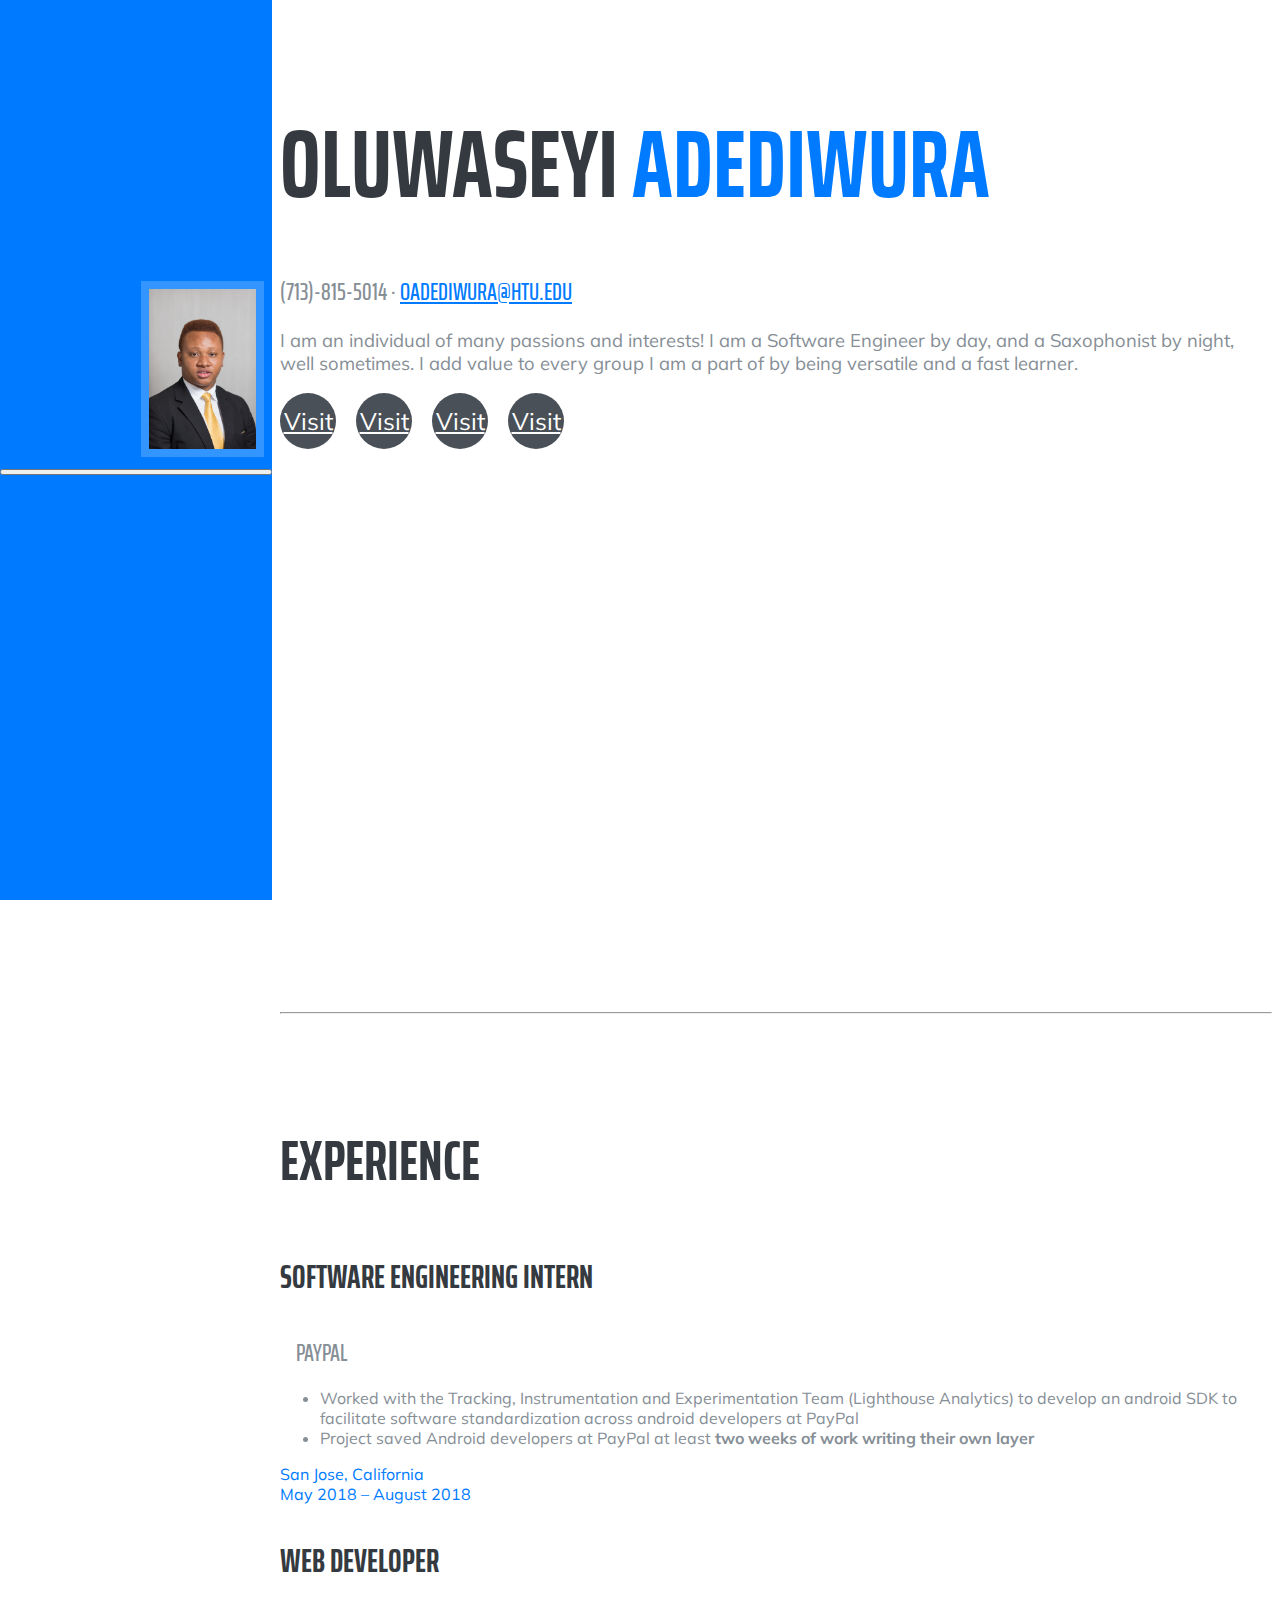
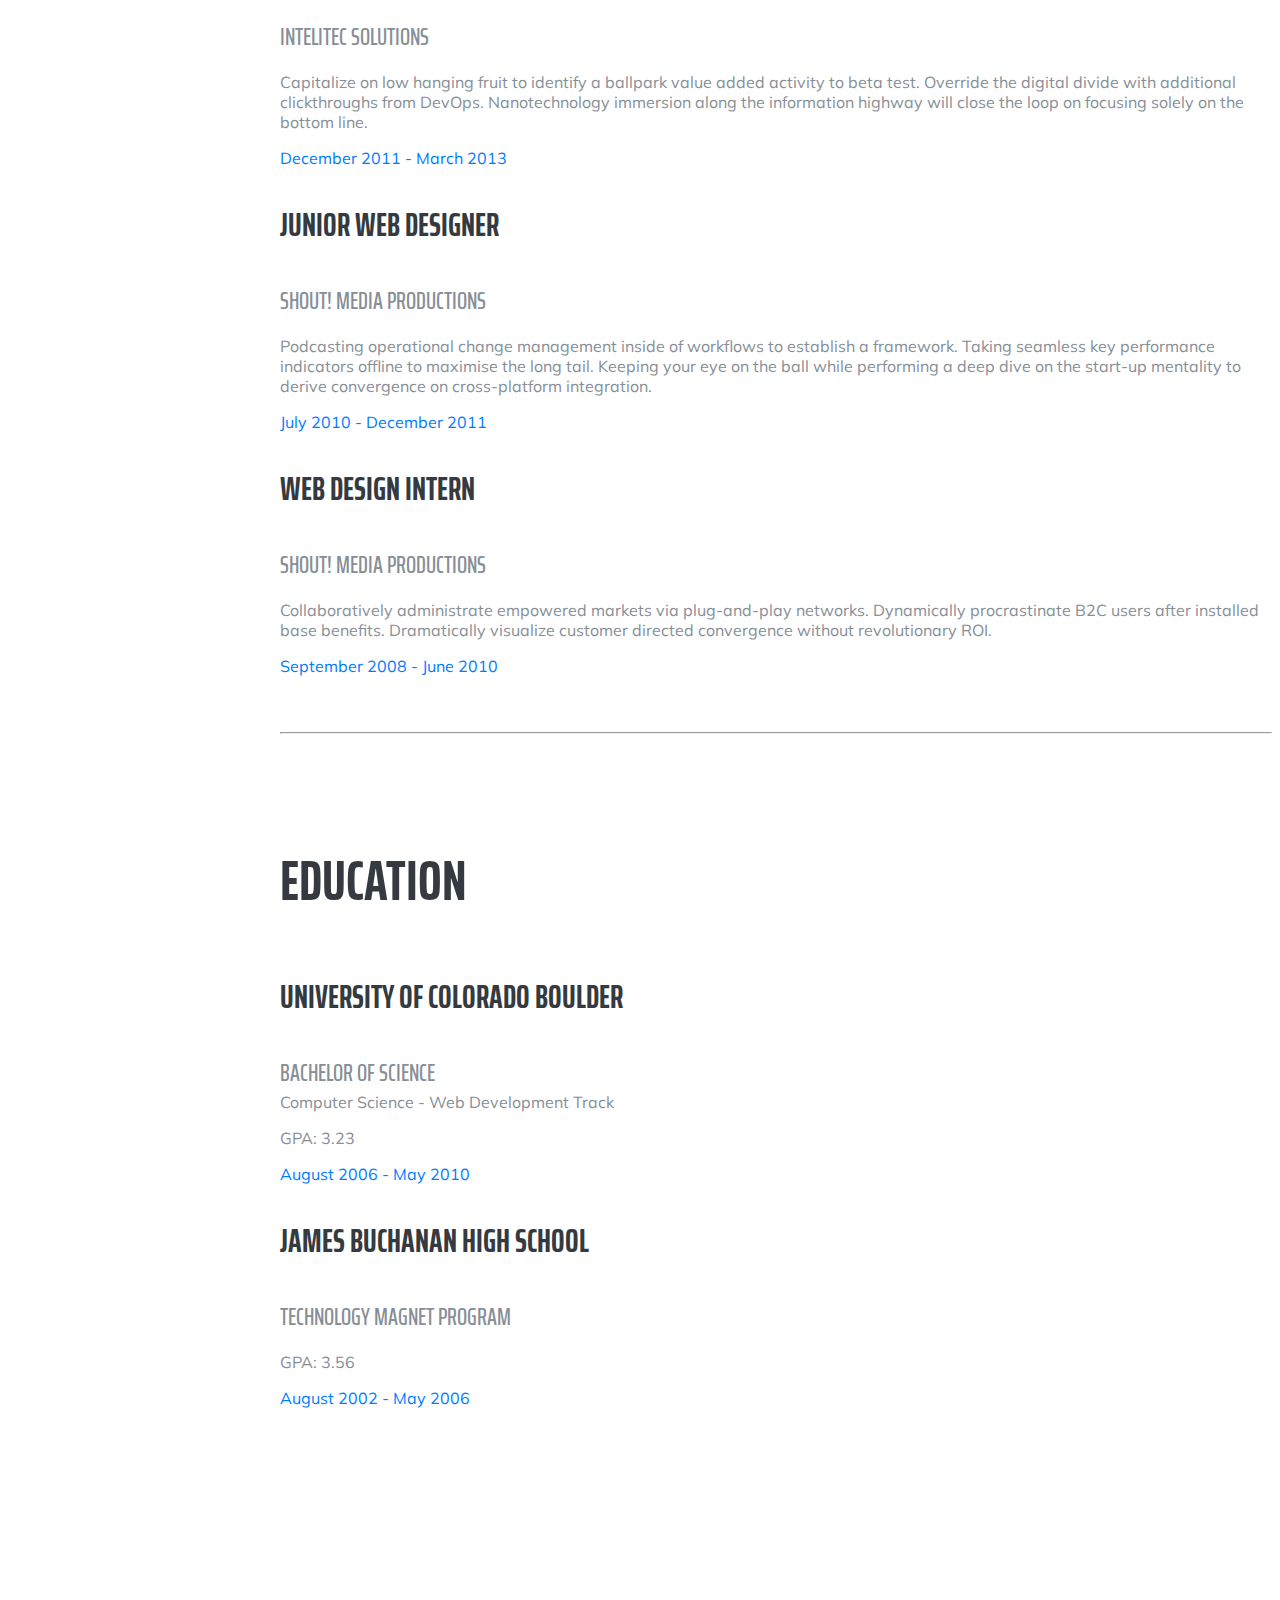
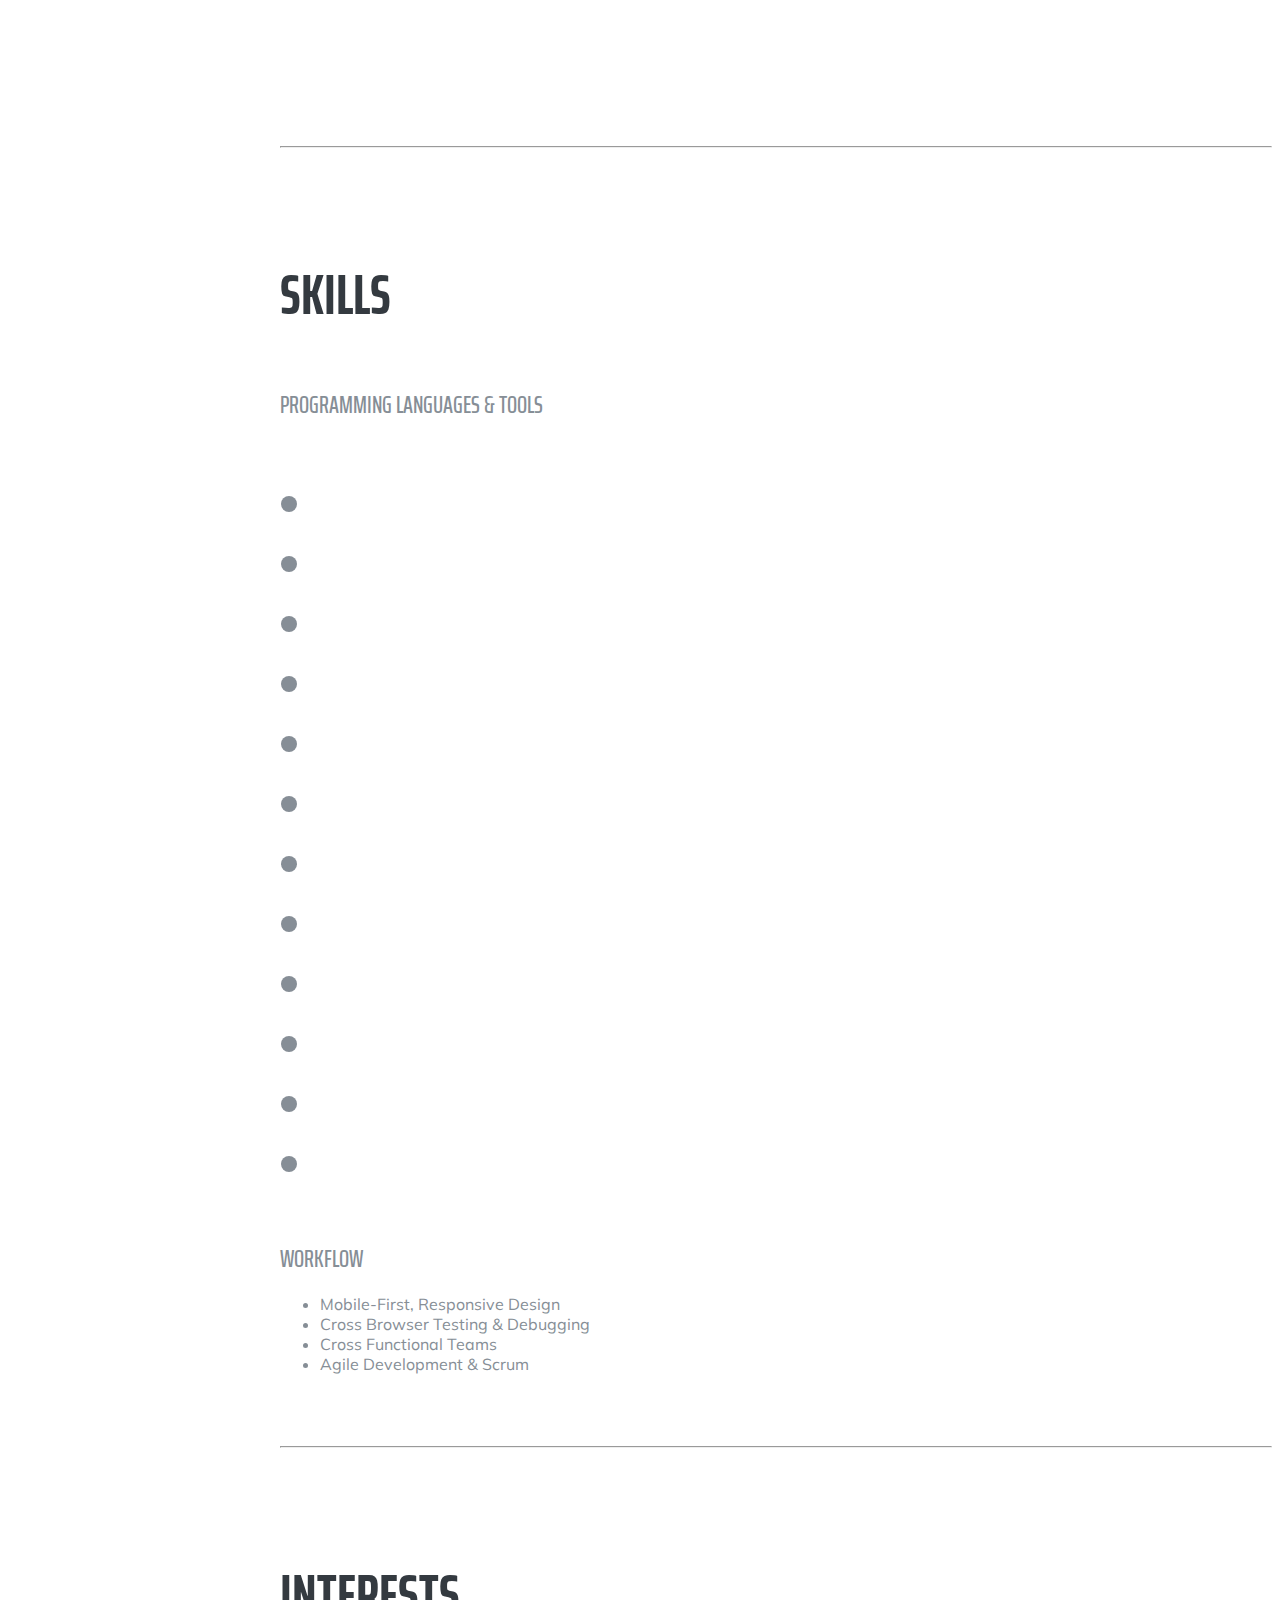
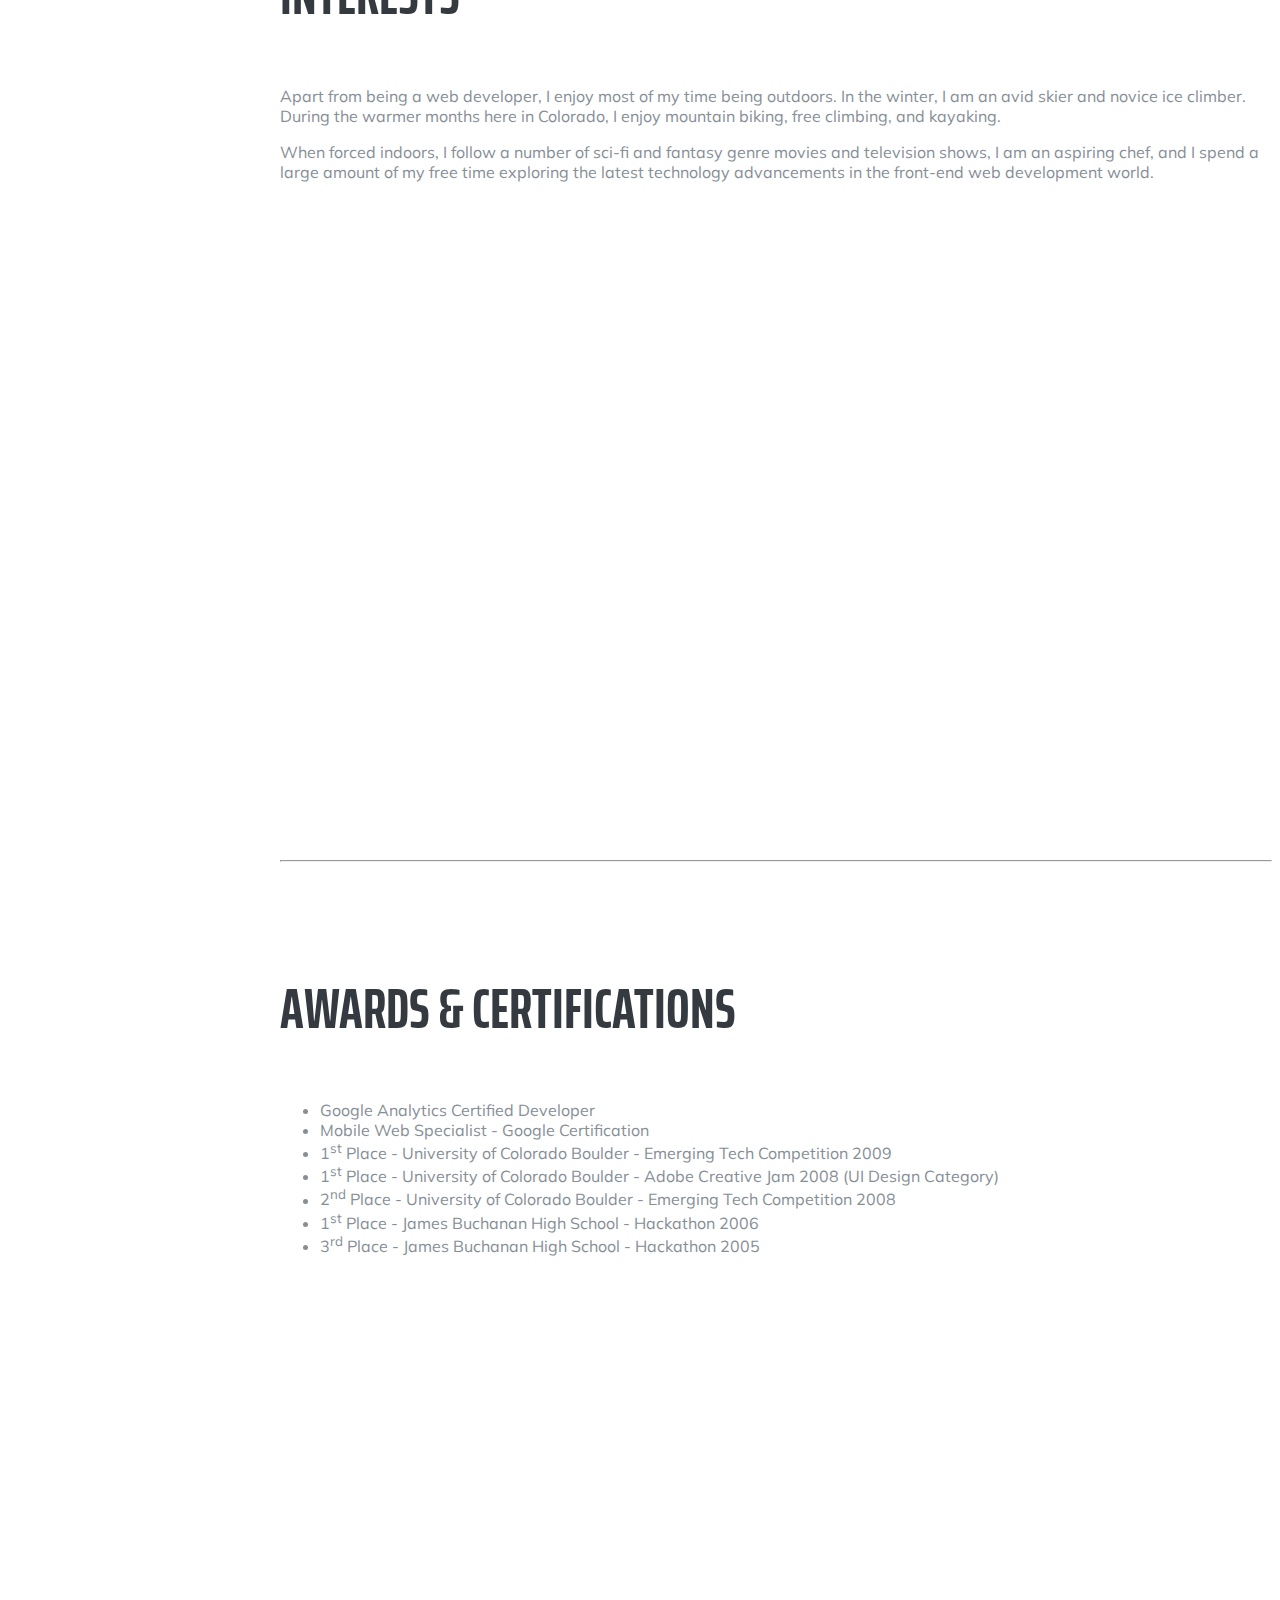
==== index.html @ baca5600 "index.html fixing up experience section" ====
<!DOCTYPE html>
<html lang="en">

  <head>

    <meta charset="utf-8">
    <meta name="viewport" content="width=device-width, initial-scale=1, shrink-to-fit=no">
    <meta name="description" content="">
    <meta name="author" content="">

    <title>Resume - Start Bootstrap Theme</title>

    <!-- Bootstrap core CSS -->
    <link href="vendor/bootstrap/css/bootstrap.min.css" rel="stylesheet">

    <!-- Custom fonts for this template -->
    <link href="https://fonts.googleapis.com/css?family=Saira+Extra+Condensed:500,700" rel="stylesheet">
    <link href="https://fonts.googleapis.com/css?family=Muli:400,400i,800,800i" rel="stylesheet">
    <link href="vendor/fontawesome-free/css/all.min.css" rel="stylesheet">

    <!-- Custom styles for this template -->
    <link href="css/resume.min.css" rel="stylesheet">

  </head>

  <body id="page-top">

    <nav class="navbar navbar-expand-lg navbar-dark bg-primary fixed-top" id="sideNav">
      <a class="navbar-brand js-scroll-trigger" href="#page-top">
        <span class="d-block d-lg-none">OLUWASEYI GABRIEL ADEDIWURA</span>
        <span class="d-none d-lg-block">
          <img class="img-fluid img-profile mx-auto mb-2" src="img/headshot.jpg" alt="">
        </span>
      </a>
      <button class="navbar-toggler" type="button" data-toggle="collapse" data-target="#navbarSupportedContent" aria-controls="navbarSupportedContent" aria-expanded="false" aria-label="Toggle navigation">
        <span class="navbar-toggler-icon"></span>
      </button>
      <div class="collapse navbar-collapse" id="navbarSupportedContent">
        <ul class="navbar-nav">
          <li class="nav-item">
            <a class="nav-link js-scroll-trigger" href="#about">About</a>
          </li>
          <li class="nav-item">
            <a class="nav-link js-scroll-trigger" href="#experience">Experience</a>
          </li>
          <li class="nav-item">
            <a class="nav-link js-scroll-trigger" href="#education">Education</a>
          </li>
          <li class="nav-item">
            <a class="nav-link js-scroll-trigger" href="#skills">Skills</a>
          </li>
          <li class="nav-item">
            <a class="nav-link js-scroll-trigger" href="#interests">Interests</a>
          </li>
          <li class="nav-item">
            <a class="nav-link js-scroll-trigger" href="#awards">Awards</a>
          </li>
        </ul>
      </div>
    </nav>

    <div class="container-fluid p-0">

      <section class="resume-section p-3 p-lg-5 d-flex d-column" id="about">
        <div class="my-auto">
          <h1 class="mb-0">Oluwaseyi
            <span class="text-primary">Adediwura</span>
          </h1>
          <div class="subheading mb-5">(713)-815-5014 ·
            <a href="mailto:name@email.com">oadediwura@htu.edu</a>
          </div>
          <p class="lead mb-5">I am an individual of many passions and interests! I am a Software Engineer by day, and a Saxophonist by night, well sometimes. I add value to every group I am a part of by being versatile and a fast learner.</p>
          <div class="social-icons">
           <a href="https://www.linkedin.com/in/oluwaseyi-adediwura-94252ba7/" target="_blank">
              <i class="fab fa-linkedin-in"></i>
            Visit my LinkedIn profile!</a>
            <a href="https://github.com/oadediwura" target="_blank">
              <i class="fab fa-github"></i>
            Visit my Github page!</a>
            <a href="https://www.instagram.com/seyi_sax/" target="_blank">
              <i class="fab fa-instagram"></i>
            Visit my Instagram Page!</a>
            <a href="https://www.youtube.com/channel/UCg0YpHskGvi2nVqi2w8Xcug?view_as=subscriber" target="_blank">
              <i class="fab fa-youtube"></i>
            Visit my Youtube Channel!</a>
          </div>
        </div>
      </section>

      <hr class="m-0">

      <section class="resume-section p-3 p-lg-5 d-flex flex-column" id="experience">
        <div class="my-auto">
          <h2 class="mb-5">Experience</h2>

          <div class="resume-item d-flex flex-column flex-md-row mb-5">
            <div class="resume-content mr-auto">
              <h3 class="mb-0">Software Engineering Intern</h3>
              <div class="subheading mb-3"><a href="https://www.paypal.com" target="_blank">
              <i class="fab fa-paypal"></i></a>&nbsp; &nbsp; PayPal
              </div>
              <p><ul>
              <li>Worked with the Tracking, Instrumentation and Experimentation Team (Lighthouse Analytics) to develop an android SDK to facilitate software standardization across android developers at PayPal</li>
              <li>Project saved Android developers at PayPal at least <b>two weeks of work writing their own layer</b></li>
            </ul></p>
            </div>
            <div class="resume-date text-md-right">
              <span class="text-primary">San Jose, California<br>May 2018 – August 2018</span>
            </div>
          </div>

          <div class="resume-item d-flex flex-column flex-md-row mb-5">
            <div class="resume-content mr-auto">
              <h3 class="mb-0">Web Developer</h3>
              <div class="subheading mb-3">Intelitec Solutions</div>
              <p>Capitalize on low hanging fruit to identify a ballpark value added activity to beta test. Override the digital divide with additional clickthroughs from DevOps. Nanotechnology immersion along the information highway will close the loop on focusing solely on the bottom line.</p>
            </div>
            <div class="resume-date text-md-right">
              <span class="text-primary">December 2011 - March 2013</span>
            </div>
          </div>

          <div class="resume-item d-flex flex-column flex-md-row mb-5">
            <div class="resume-content mr-auto">
              <h3 class="mb-0">Junior Web Designer</h3>
              <div class="subheading mb-3">Shout! Media Productions</div>
              <p>Podcasting operational change management inside of workflows to establish a framework. Taking seamless key performance indicators offline to maximise the long tail. Keeping your eye on the ball while performing a deep dive on the start-up mentality to derive convergence on cross-platform integration.</p>
            </div>
            <div class="resume-date text-md-right">
              <span class="text-primary">July 2010 - December 2011</span>
            </div>
          </div>

          <div class="resume-item d-flex flex-column flex-md-row">
            <div class="resume-content mr-auto">
              <h3 class="mb-0">Web Design Intern</h3>
              <div class="subheading mb-3">Shout! Media Productions</div>
              <p>Collaboratively administrate empowered markets via plug-and-play networks. Dynamically procrastinate B2C users after installed base benefits. Dramatically visualize customer directed convergence without revolutionary ROI.</p>
            </div>
            <div class="resume-date text-md-right">
              <span class="text-primary">September 2008 - June 2010</span>
            </div>
          </div>

        </div>

      </section>

      <hr class="m-0">

      <section class="resume-section p-3 p-lg-5 d-flex flex-column" id="education">
        <div class="my-auto">
          <h2 class="mb-5">Education</h2>

          <div class="resume-item d-flex flex-column flex-md-row mb-5">
            <div class="resume-content mr-auto">
              <h3 class="mb-0">University of Colorado Boulder</h3>
              <div class="subheading mb-3">Bachelor of Science</div>
              <div>Computer Science - Web Development Track</div>
              <p>GPA: 3.23</p>
            </div>
            <div class="resume-date text-md-right">
              <span class="text-primary">August 2006 - May 2010</span>
            </div>
          </div>

          <div class="resume-item d-flex flex-column flex-md-row">
            <div class="resume-content mr-auto">
              <h3 class="mb-0">James Buchanan High School</h3>
              <div class="subheading mb-3">Technology Magnet Program</div>
              <p>GPA: 3.56</p>
            </div>
            <div class="resume-date text-md-right">
              <span class="text-primary">August 2002 - May 2006</span>
            </div>
          </div>

        </div>
      </section>

      <hr class="m-0">

      <section class="resume-section p-3 p-lg-5 d-flex flex-column" id="skills">
        <div class="my-auto">
          <h2 class="mb-5">Skills</h2>

          <div class="subheading mb-3">Programming Languages &amp; Tools</div>
          <ul class="list-inline dev-icons">
            <li class="list-inline-item">
              <i class="fab fa-html5"></i>
            </li>
            <li class="list-inline-item">
              <i class="fab fa-css3-alt"></i>
            </li>
            <li class="list-inline-item">
              <i class="fab fa-js-square"></i>
            </li>
            <li class="list-inline-item">
              <i class="fab fa-angular"></i>
            </li>
            <li class="list-inline-item">
              <i class="fab fa-react"></i>
            </li>
            <li class="list-inline-item">
              <i class="fab fa-node-js"></i>
            </li>
            <li class="list-inline-item">
              <i class="fab fa-sass"></i>
            </li>
            <li class="list-inline-item">
              <i class="fab fa-less"></i>
            </li>
            <li class="list-inline-item">
              <i class="fab fa-wordpress"></i>
            </li>
            <li class="list-inline-item">
              <i class="fab fa-gulp"></i>
            </li>
            <li class="list-inline-item">
              <i class="fab fa-grunt"></i>
            </li>
            <li class="list-inline-item">
              <i class="fab fa-npm"></i>
            </li>
          </ul>

          <div class="subheading mb-3">Workflow</div>
          <ul class="fa-ul mb-0">
            <li>
              <i class="fa-li fa fa-check"></i>
              Mobile-First, Responsive Design</li>
            <li>
              <i class="fa-li fa fa-check"></i>
              Cross Browser Testing &amp; Debugging</li>
            <li>
              <i class="fa-li fa fa-check"></i>
              Cross Functional Teams</li>
            <li>
              <i class="fa-li fa fa-check"></i>
              Agile Development &amp; Scrum</li>
          </ul>
        </div>
      </section>

      <hr class="m-0">

      <section class="resume-section p-3 p-lg-5 d-flex flex-column" id="interests">
        <div class="my-auto">
          <h2 class="mb-5">Interests</h2>
          <p>Apart from being a web developer, I enjoy most of my time being outdoors. In the winter, I am an avid skier and novice ice climber. During the warmer months here in Colorado, I enjoy mountain biking, free climbing, and kayaking.</p>
          <p class="mb-0">When forced indoors, I follow a number of sci-fi and fantasy genre movies and television shows, I am an aspiring chef, and I spend a large amount of my free time exploring the latest technology advancements in the front-end web development world.</p>
        </div>
      </section>

      <hr class="m-0">

      <section class="resume-section p-3 p-lg-5 d-flex flex-column" id="awards">
        <div class="my-auto">
          <h2 class="mb-5">Awards &amp; Certifications</h2>
          <ul class="fa-ul mb-0">
            <li>
              <i class="fa-li fa fa-trophy text-warning"></i>
              Google Analytics Certified Developer</li>
            <li>
              <i class="fa-li fa fa-trophy text-warning"></i>
              Mobile Web Specialist - Google Certification</li>
            <li>
              <i class="fa-li fa fa-trophy text-warning"></i>
              1<sup>st</sup>
              Place - University of Colorado Boulder - Emerging Tech Competition 2009</li>
            <li>
              <i class="fa-li fa fa-trophy text-warning"></i>
              1<sup>st</sup>
              Place - University of Colorado Boulder - Adobe Creative Jam 2008 (UI Design Category)</li>
            <li>
              <i class="fa-li fa fa-trophy text-warning"></i>
              2<sup>nd</sup>
              Place - University of Colorado Boulder - Emerging Tech Competition 2008</li>
            <li>
              <i class="fa-li fa fa-trophy text-warning"></i>
              1<sup>st</sup>
              Place - James Buchanan High School - Hackathon 2006</li>
            <li>
              <i class="fa-li fa fa-trophy text-warning"></i>
              3<sup>rd</sup>
              Place - James Buchanan High School - Hackathon 2005</li>
          </ul>
        </div>
      </section>

    </div>

    <!-- Bootstrap core JavaScript -->
    <script src="vendor/jquery/jquery.min.js"></script>
    <script src="vendor/bootstrap/js/bootstrap.bundle.min.js"></script>

    <!-- Plugin JavaScript -->
    <script src="vendor/jquery-easing/jquery.easing.min.js"></script>

    <!-- Custom scripts for this template -->
    <script src="js/resume.min.js"></script>

  </body>

</html>
---- css/resume.min.css ----
/*!
 * Start Bootstrap - Resume v5.0.2 (https://startbootstrap.com/template-overviews/resume)
 * Copyright 2013-2018 Start Bootstrap
 * Licensed under MIT (https://github.com/BlackrockDigital/startbootstrap-resume/blob/master/LICENSE)
 */body{font-family:Muli,-apple-system,BlinkMacSystemFont,'Segoe UI',Roboto,'Helvetica Neue',Arial,sans-serif,'Apple Color Emoji','Segoe UI Emoji','Segoe UI Symbol','Noto Color Emoji';padding-top:54px;color:#868e96}@media (min-width:992px){body{padding-top:0;padding-left:17rem}}h1,h2,h3,h4,h5,h6{font-family:'Saira Extra Condensed',-apple-system,BlinkMacSystemFont,'Segoe UI',Roboto,'Helvetica Neue',Arial,sans-serif,'Apple Color Emoji','Segoe UI Emoji','Segoe UI Symbol','Noto Color Emoji';font-weight:700;text-transform:uppercase;color:#343a40}h1{font-size:6rem;line-height:5.5rem}h2{font-size:3.5rem}h3{font-size:2rem}p.lead{font-size:1.15rem;font-weight:400}.subheading{text-transform:uppercase;font-weight:500;font-family:'Saira Extra Condensed',-apple-system,BlinkMacSystemFont,'Segoe UI',Roboto,'Helvetica Neue',Arial,sans-serif,'Apple Color Emoji','Segoe UI Emoji','Segoe UI Symbol','Noto Color Emoji';font-size:1.5rem}.social-icons a{display:inline-block;height:3.5rem;width:3.5rem;background-color:#495057;color:#fff!important;border-radius:100%;text-align:center;font-size:1.5rem;line-height:3.5rem;margin-right:1rem}.social-icons a:last-child{margin-right:0}.social-icons a:hover{background-color:#212529}.dev-icons{font-size:3rem}.dev-icons .list-inline-item i:hover{color:#bd5d38}#sideNav .navbar-nav .nav-item .nav-link{font-weight:800;letter-spacing:.05rem;text-transform:uppercase}#sideNav .navbar-toggler:focus{outline-color:#d48a6e}@media (min-width:992px){#sideNav{text-align:center;position:fixed;top:0;left:0;display:-webkit-box;display:-ms-flexbox;display:flex;-webkit-box-orient:vertical;-webkit-box-direction:normal;-ms-flex-direction:column;flex-direction:column;width:17rem;height:100vh}#sideNav .navbar-brand{display:-webkit-box;display:-ms-flexbox;display:flex;margin:auto auto 0;padding:.5rem}#sideNav .navbar-brand .img-profile{max-width:10rem;max-height:10rem;border:.5rem solid rgba(255,255,255,.2)}#sideNav .navbar-collapse{display:-webkit-box;display:-ms-flexbox;display:flex;-webkit-box-align:start;-ms-flex-align:start;align-items:flex-start;-webkit-box-flex:0;-ms-flex-positive:0;flex-grow:0;width:100%;margin-bottom:auto}#sideNav .navbar-collapse .navbar-nav{-webkit-box-orient:vertical;-webkit-box-direction:normal;-ms-flex-direction:column;flex-direction:column;width:100%}#sideNav .navbar-collapse .navbar-nav .nav-item{display:block}#sideNav .navbar-collapse .navbar-nav .nav-item .nav-link{display:block}}section.resume-section{padding-top:5rem!important;padding-bottom:5rem!important;max-width:75rem}section.resume-section .resume-item .resume-date{min-width:none}@media (min-width:768px){section.resume-section{min-height:100vh}section.resume-section .resume-item .resume-date{min-width:18rem}}@media (min-width:992px){section.resume-section{padding-top:3rem!important;padding-bottom:3rem!important}}.bg-primary{background-color:#007bff !important}.text-primary{color:#007bff !important}a{color:#007bff }a:active,a:focus,a:hover{color:#fff }
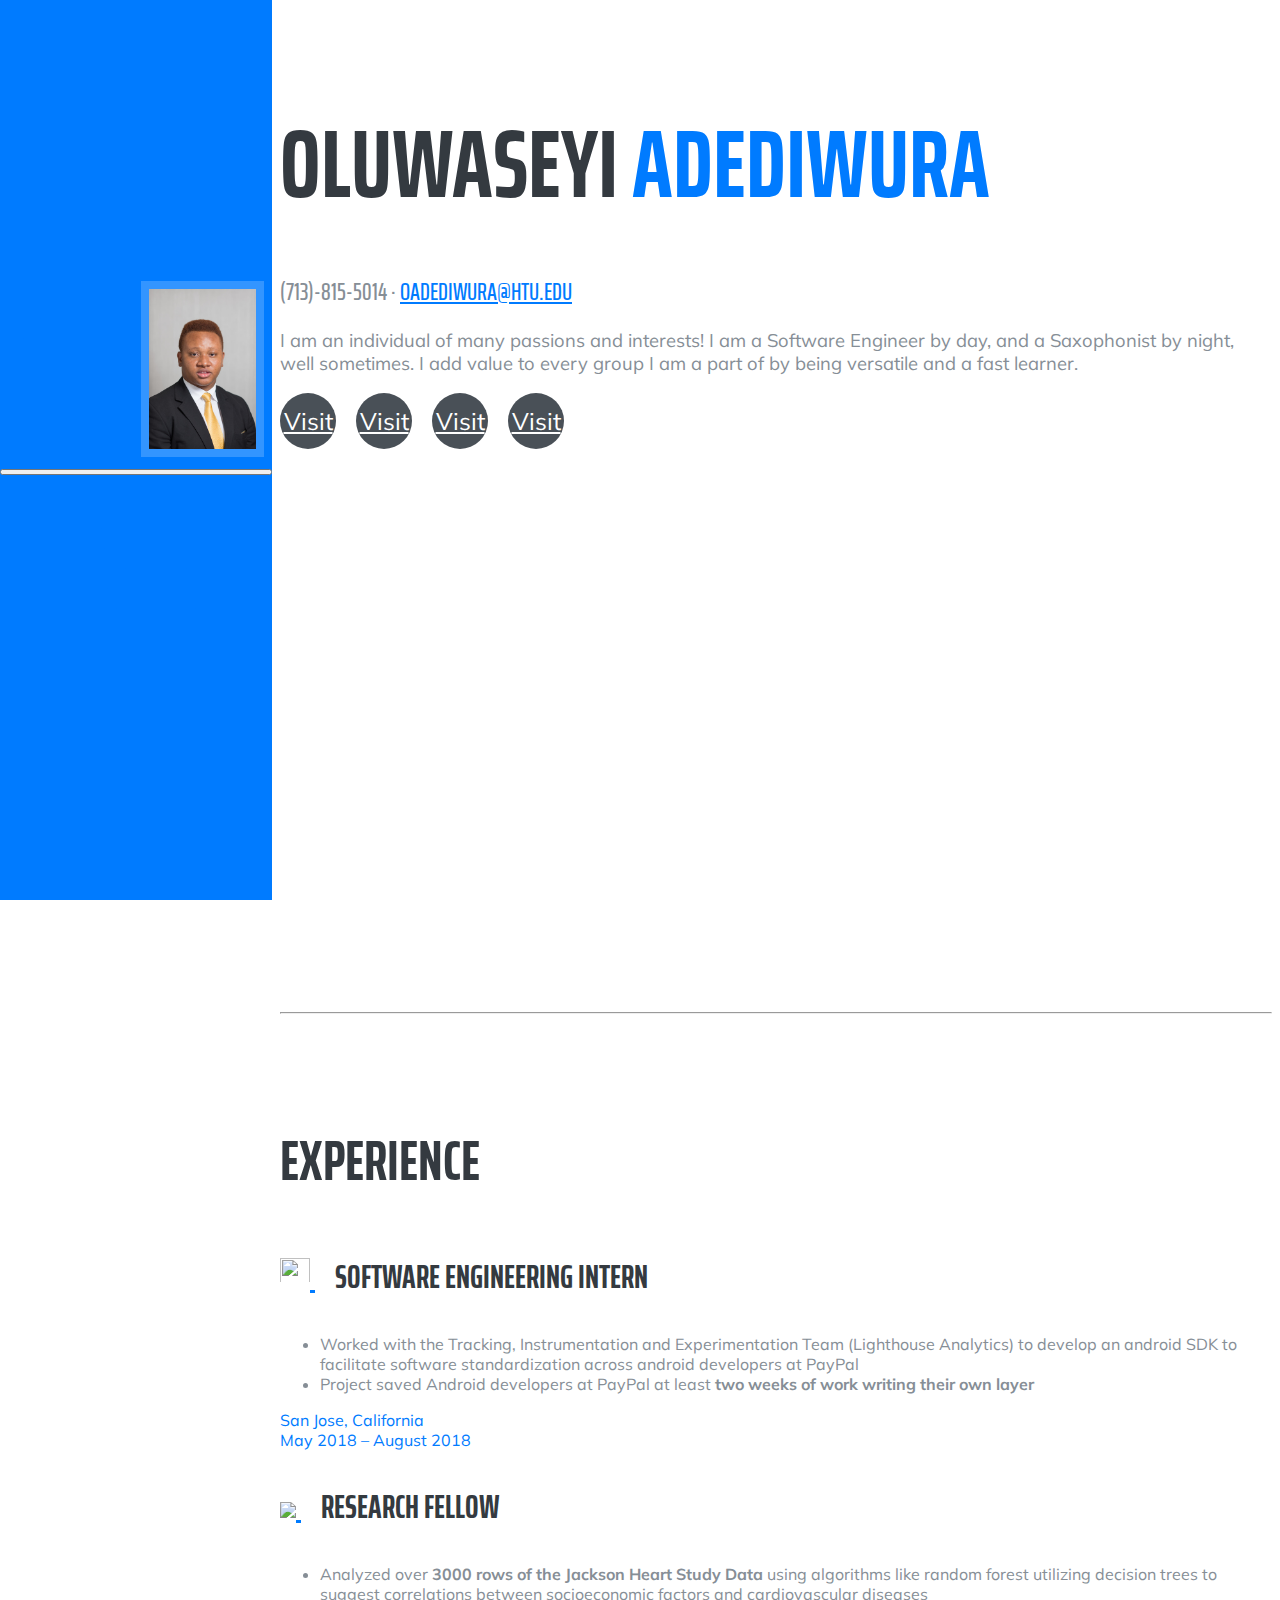
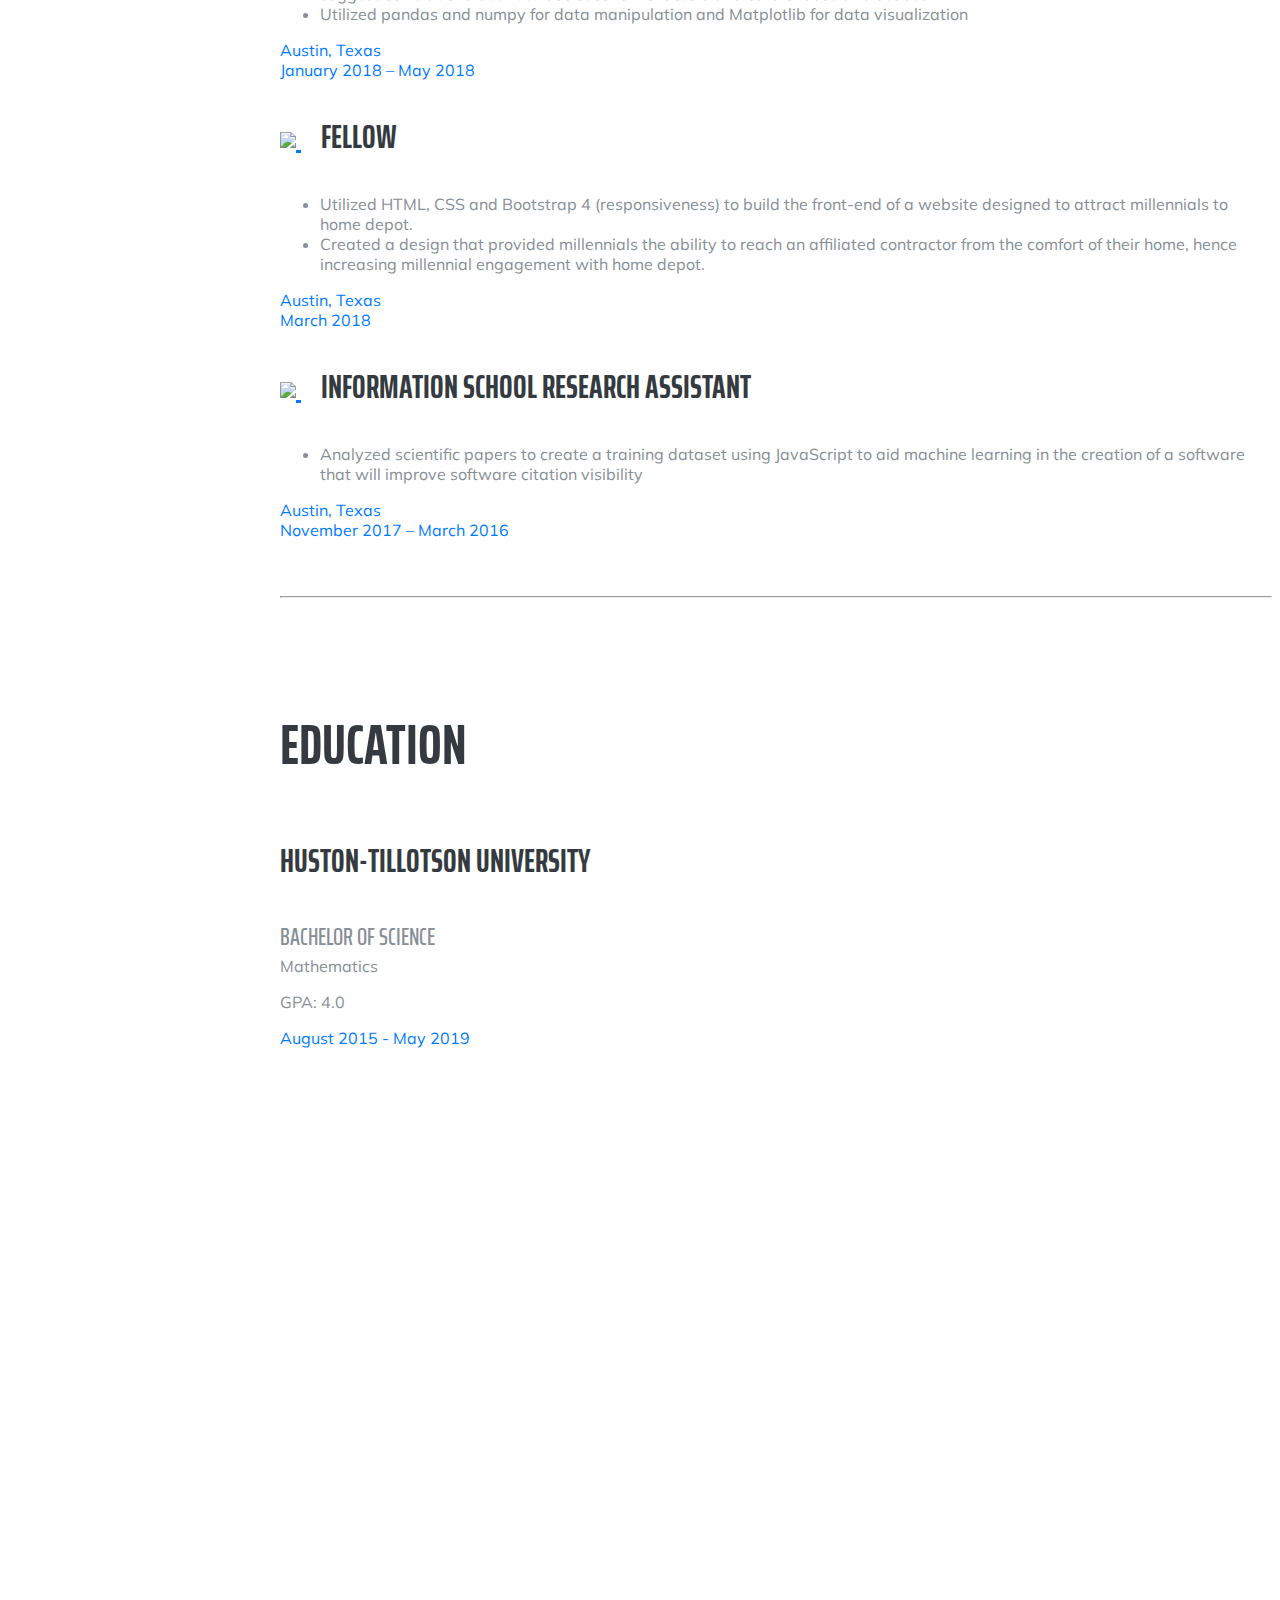
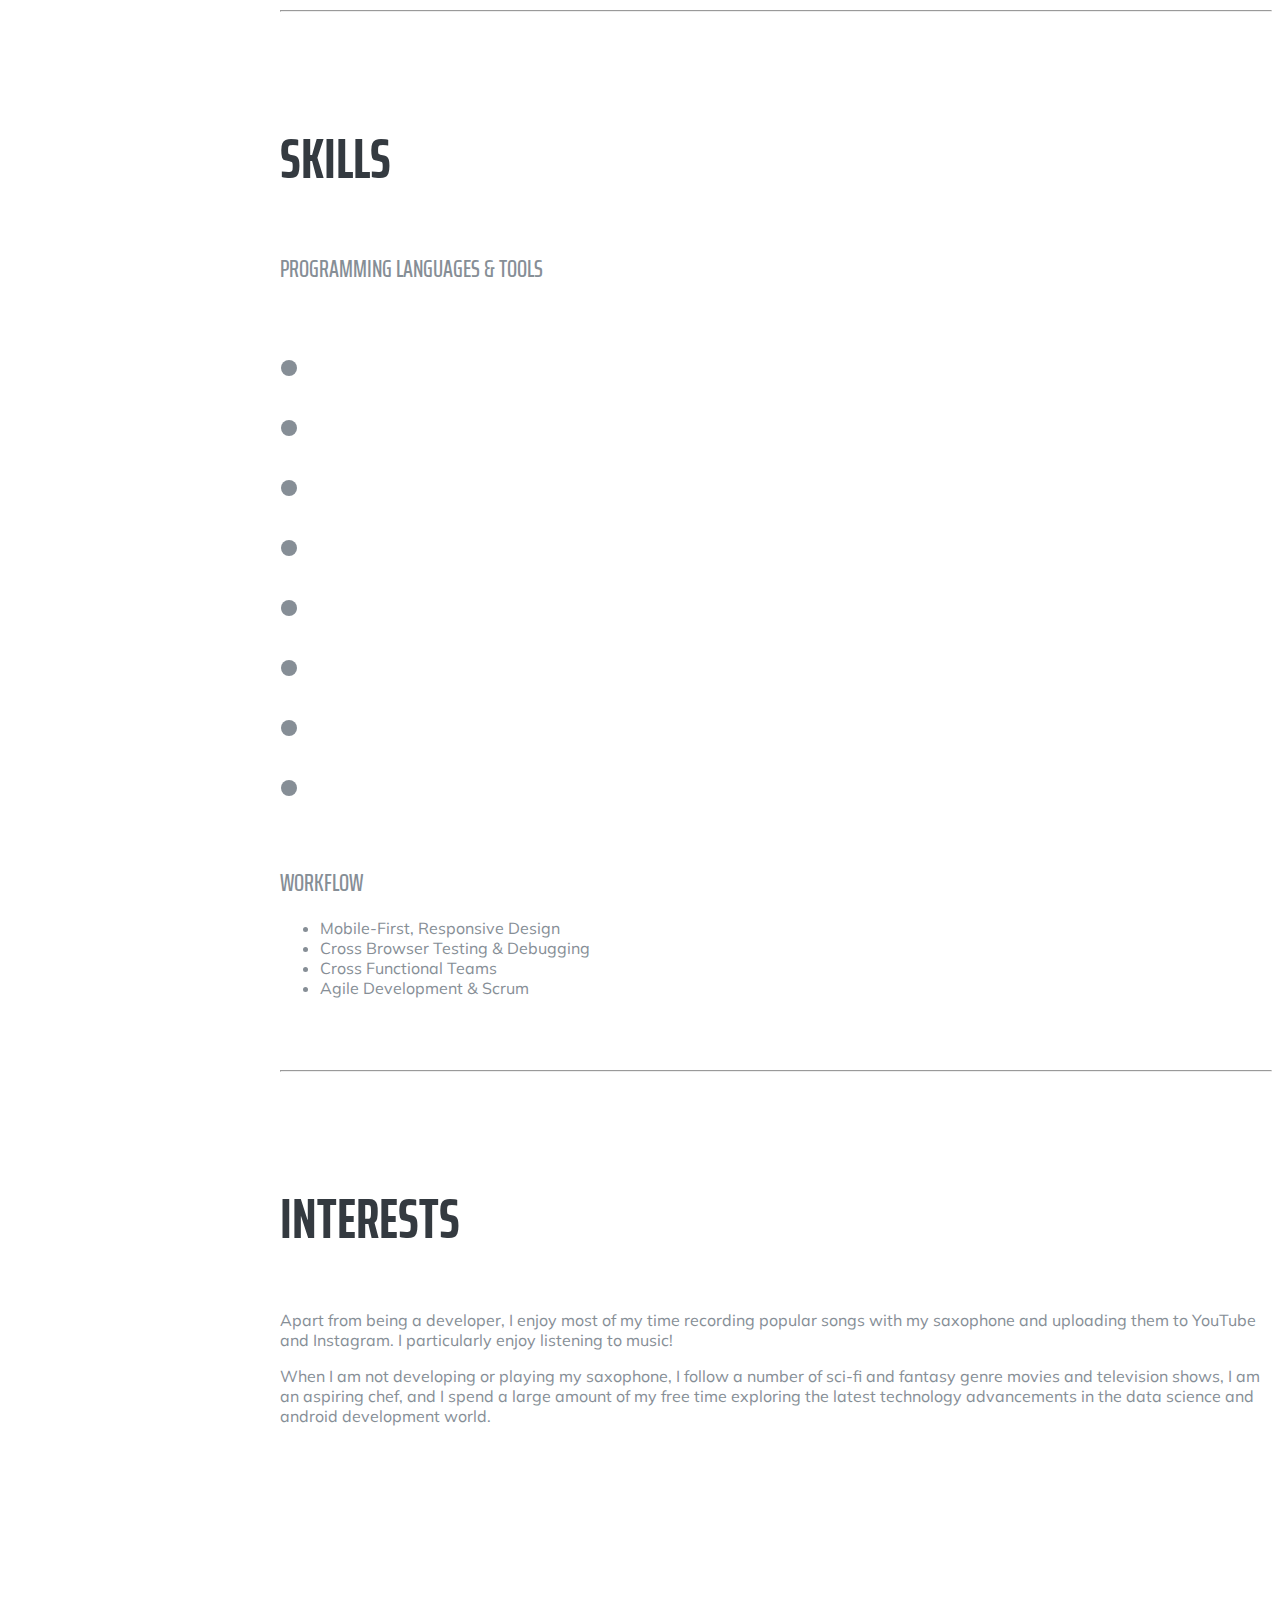
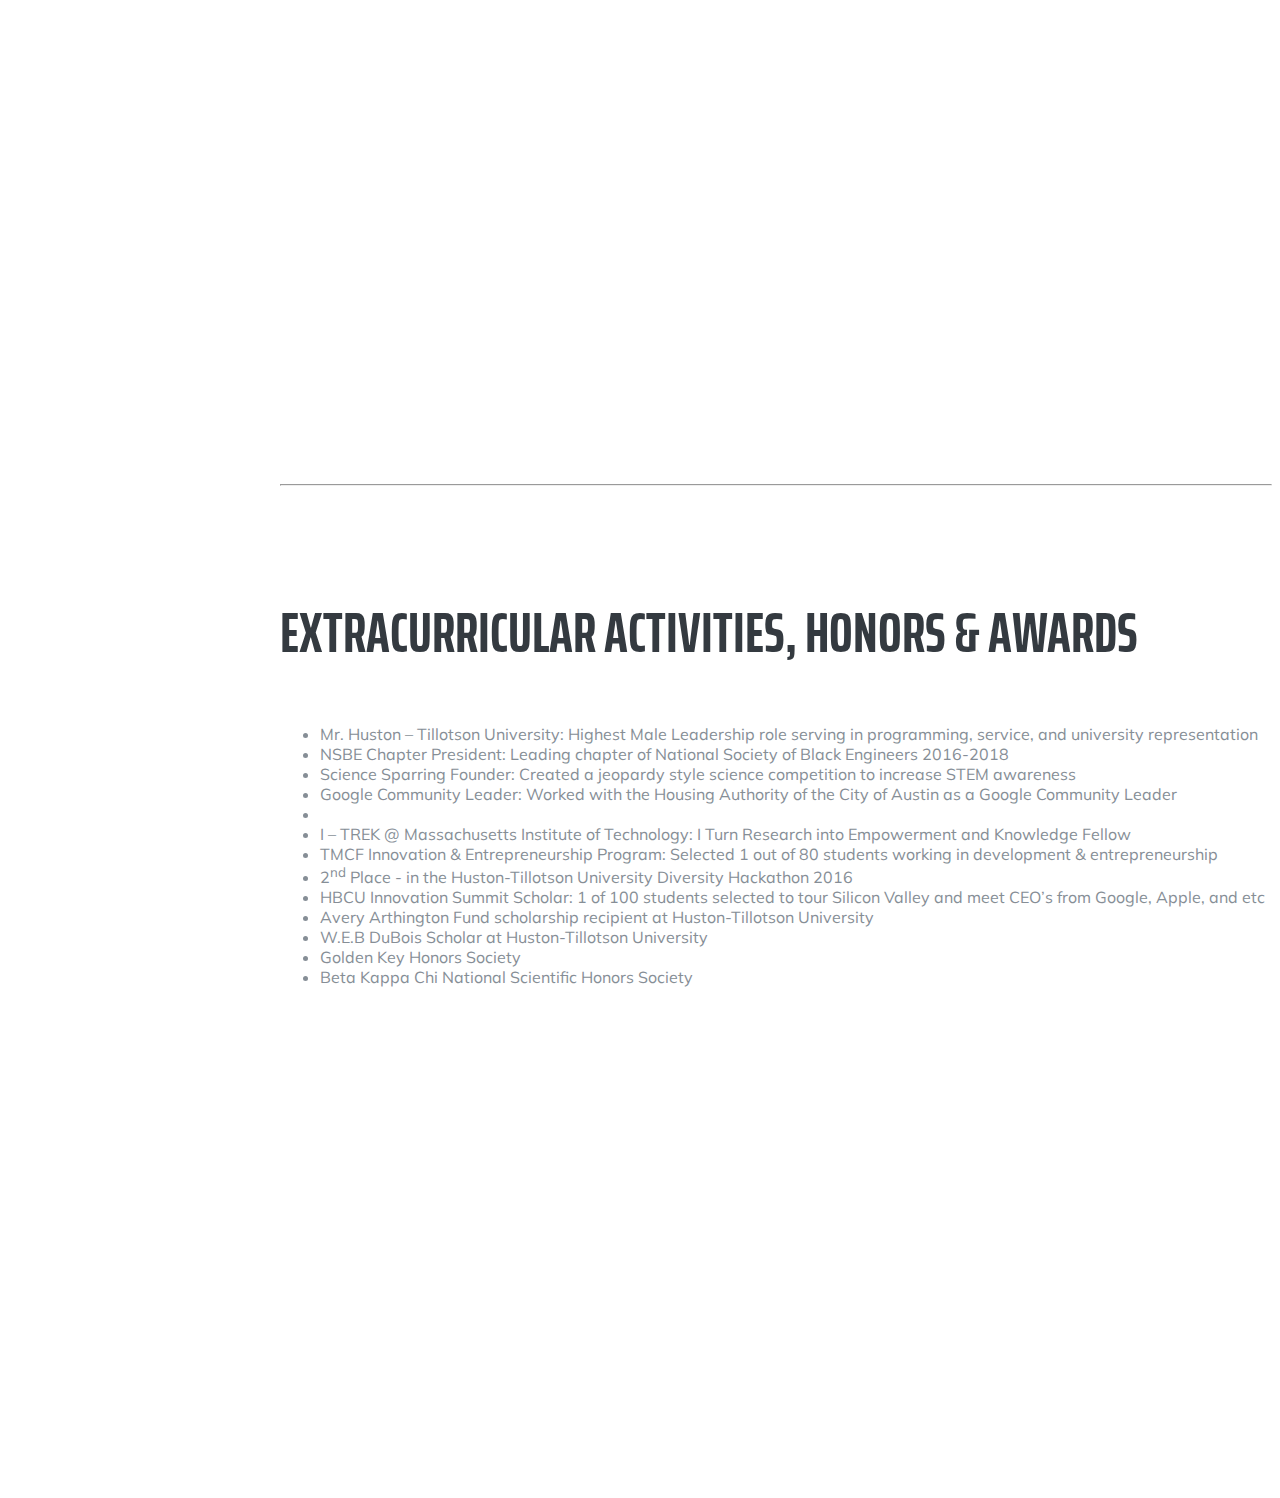
==== commit 16f7c790: "Changed site title in index.html" ====
--- a/index.html
+++ b/index.html
@@ -8,7 +8,7 @@
     <meta name="description" content="">
     <meta name="author" content="">
 
-    <title>Resume - Start Bootstrap Theme</title>
+    <title>Oluwaseyi Adediwura</title>
 
     <!-- Bootstrap core CSS -->
     <link href="vendor/bootstrap/css/bootstrap.min.css" rel="stylesheet">
@@ -95,10 +95,11 @@
 
           <div class="resume-item d-flex flex-column flex-md-row mb-5">
             <div class="resume-content mr-auto">
-              <h3 class="mb-0">Software Engineering Intern</h3>
-              <div class="subheading mb-3"><a href="https://www.paypal.com" target="_blank">
-              <i class="fab fa-paypal"></i></a>&nbsp; &nbsp; PayPal
-              </div>
+              <h3 class="mb-0" ><a href="https://www.paypal.com/" target="_blank">
+                <img class="align-self-center" src="img/pp.png" width="30" height="30">
+              </span></a>&nbsp;&nbsp;&nbsp;&nbsp;Software Engineering Intern</h3 >
+
+
               <p><ul>
               <li>Worked with the Tracking, Instrumentation and Experimentation Team (Lighthouse Analytics) to develop an android SDK to facilitate software standardization across android developers at PayPal</li>
               <li>Project saved Android developers at PayPal at least <b>two weeks of work writing their own layer</b></li>
@@ -111,34 +112,45 @@
 
           <div class="resume-item d-flex flex-column flex-md-row mb-5">
             <div class="resume-content mr-auto">
-              <h3 class="mb-0">Web Developer</h3>
-              <div class="subheading mb-3">Intelitec Solutions</div>
-              <p>Capitalize on low hanging fruit to identify a ballpark value added activity to beta test. Override the digital divide with additional clickthroughs from DevOps. Nanotechnology immersion along the information highway will close the loop on focusing solely on the bottom line.</p>
-            </div>
-            <div class="resume-date text-md-right">
-              <span class="text-primary">December 2011 - March 2013</span>
+             <h3 class="mb-0" ><a href="https://www.merck.com/index.html" target="_blank">
+                <img class="align-self-center" src="img/merck.png" height="20">
+              </span></a>&nbsp;&nbsp;&nbsp;&nbsp;Research Fellow</h3 >
+              <p><ul>
+              <li> Analyzed over <b>3000 rows of the Jackson Heart Study Data</b> using algorithms like random forest utilizing decision trees to suggest correlations between socioeconomic factors and cardiovascular diseases</li>
+              <li>Utilized pandas and numpy for data manipulation and Matplotlib for data visualization</li>
+            </ul></p>
+            </div>
+            <div class="resume-date text-md-right">
+              <span class="text-primary">Austin, Texas<br>January 2018 – May 2018</span>
             </div>
           </div>
 
           <div class="resume-item d-flex flex-column flex-md-row mb-5">
             <div class="resume-content mr-auto">
-              <h3 class="mb-0">Junior Web Designer</h3>
-              <div class="subheading mb-3">Shout! Media Productions</div>
-              <p>Podcasting operational change management inside of workflows to establish a framework. Taking seamless key performance indicators offline to maximise the long tail. Keeping your eye on the ball while performing a deep dive on the start-up mentality to derive convergence on cross-platform integration.</p>
-            </div>
-            <div class="resume-date text-md-right">
-              <span class="text-primary">July 2010 - December 2011</span>
-            </div>
-          </div>
-
-          <div class="resume-item d-flex flex-column flex-md-row">
-            <div class="resume-content mr-auto">
-              <h3 class="mb-0">Web Design Intern</h3>
-              <div class="subheading mb-3">Shout! Media Productions</div>
-              <p>Collaboratively administrate empowered markets via plug-and-play networks. Dynamically procrastinate B2C users after installed base benefits. Dramatically visualize customer directed convergence without revolutionary ROI.</p>
-            </div>
-            <div class="resume-date text-md-right">
-              <span class="text-primary">September 2008 - June 2010</span>
+             <h3 class="mb-0" ><a href="https://www.paypal.com/" target="_blank">
+                <img class="align-self-center" src="img/hbcubotb.png" height="55">
+              </span></a>&nbsp;&nbsp;&nbsp;&nbsp;Fellow</h3 >
+              <p><ul>
+              <li> Utilized HTML, CSS and Bootstrap 4 (responsiveness) to build the front-end of a website designed to attract millennials to home depot.</li>
+              <li>Created a design that provided millennials the ability to reach an affiliated contractor from the comfort of their home, hence increasing millennial engagement with home depot.</li>
+            </ul></p>
+            </div>
+            <div class="resume-date text-md-right">
+              <span class="text-primary">Austin, Texas<br>March 2018</span>
+            </div>
+          </div>
+
+         <div class="resume-item d-flex flex-column flex-md-row mb-5">
+            <div class="resume-content mr-auto">
+             <h3 class="mb-0" ><a href="https://www.paypal.com/" target="_blank">
+                <img class="align-self-center" src="img/UT%20logo.png" height="40">
+              </span></a>&nbsp;&nbsp;&nbsp;&nbsp;Information School Research Assistant</h3 >
+              <p><ul>
+              <li>Analyzed scientific papers to create a training dataset using JavaScript to aid machine learning in the creation of a software that will improve software citation visibility</li>
+            </ul></p>
+            </div>
+            <div class="resume-date text-md-right">
+              <span class="text-primary">Austin, Texas<br>November 2017 – March 2016</span>
             </div>
           </div>
 
@@ -154,24 +166,13 @@
 
           <div class="resume-item d-flex flex-column flex-md-row mb-5">
             <div class="resume-content mr-auto">
-              <h3 class="mb-0">University of Colorado Boulder</h3>
+              <h3 class="mb-0">Huston-Tillotson University</h3>
               <div class="subheading mb-3">Bachelor of Science</div>
-              <div>Computer Science - Web Development Track</div>
-              <p>GPA: 3.23</p>
-            </div>
-            <div class="resume-date text-md-right">
-              <span class="text-primary">August 2006 - May 2010</span>
-            </div>
-          </div>
-
-          <div class="resume-item d-flex flex-column flex-md-row">
-            <div class="resume-content mr-auto">
-              <h3 class="mb-0">James Buchanan High School</h3>
-              <div class="subheading mb-3">Technology Magnet Program</div>
-              <p>GPA: 3.56</p>
-            </div>
-            <div class="resume-date text-md-right">
-              <span class="text-primary">August 2002 - May 2006</span>
+              <div>Mathematics</div>
+              <p>GPA: 4.0</p>
+            </div>
+            <div class="resume-date text-md-right">
+              <span class="text-primary">August 2015 - May 2019</span>
             </div>
           </div>
 
@@ -196,28 +197,16 @@
               <i class="fab fa-js-square"></i>
             </li>
             <li class="list-inline-item">
-              <i class="fab fa-angular"></i>
-            </li>
-            <li class="list-inline-item">
-              <i class="fab fa-react"></i>
-            </li>
-            <li class="list-inline-item">
-              <i class="fab fa-node-js"></i>
-            </li>
-            <li class="list-inline-item">
-              <i class="fab fa-sass"></i>
-            </li>
-            <li class="list-inline-item">
-              <i class="fab fa-less"></i>
+              <i class="fab fa-java"></i>
+            </li>
+            <li class="list-inline-item">
+              <i class="fab fa-python"></i>
+            </li>
+            <li class="list-inline-item">
+              <i class="fab fa-codepen"></i>
             </li>
             <li class="list-inline-item">
               <i class="fab fa-wordpress"></i>
-            </li>
-            <li class="list-inline-item">
-              <i class="fab fa-gulp"></i>
-            </li>
-            <li class="list-inline-item">
-              <i class="fab fa-grunt"></i>
             </li>
             <li class="list-inline-item">
               <i class="fab fa-npm"></i>
@@ -247,8 +236,8 @@
       <section class="resume-section p-3 p-lg-5 d-flex flex-column" id="interests">
         <div class="my-auto">
           <h2 class="mb-5">Interests</h2>
-          <p>Apart from being a web developer, I enjoy most of my time being outdoors. In the winter, I am an avid skier and novice ice climber. During the warmer months here in Colorado, I enjoy mountain biking, free climbing, and kayaking.</p>
-          <p class="mb-0">When forced indoors, I follow a number of sci-fi and fantasy genre movies and television shows, I am an aspiring chef, and I spend a large amount of my free time exploring the latest technology advancements in the front-end web development world.</p>
+          <p>Apart from being a developer, I enjoy most of my time recording popular songs with my saxophone and uploading them to YouTube and Instagram. I particularly enjoy listening to music!</p>
+          <p class="mb-0">When I am not developing or playing my saxophone, I follow a number of sci-fi and fantasy genre movies and television shows, I am an aspiring chef, and I spend a large amount of my free time exploring the latest technology advancements in the data science and android development world.</p>
         </div>
       </section>
 
@@ -256,34 +245,47 @@
 
       <section class="resume-section p-3 p-lg-5 d-flex flex-column" id="awards">
         <div class="my-auto">
-          <h2 class="mb-5">Awards &amp; Certifications</h2>
+          <h2 class="mb-5">Extracurricular Activities, Honors & Awards</h2>
           <ul class="fa-ul mb-0">
             <li>
+            <i class="fa-li fa fa-award"></i>
+            Mr. Huston – Tillotson University: Highest Male Leadership role serving in programming, service, and university representation</li>
+            <li>
+            <i class="fa-li fa fa-award"></i>
+            NSBE Chapter President: Leading chapter of National Society of Black Engineers 2016-2018</li>
+             <li>
+              <i class="fa-li fa fa-award"></i>
+               Science Sparring Founder: Created a jeopardy style science competition to increase STEM awareness</li>
+             <li>
+              <i class="fa-li fa fa-award"></i>
+              Google Community Leader: Worked with the Housing Authority of the City of Austin as a Google Community Leader</li>
+            <li>
+            <li>
+            <i class="fa-li fa fa-award"></i>
+              I – TREK @ Massachusetts Institute of Technology: I Turn Research into Empowerment and Knowledge Fellow</li>
+            <li>
               <i class="fa-li fa fa-trophy text-warning"></i>
-              Google Analytics Certified Developer</li>
+              TMCF Innovation & Entrepreneurship Program: Selected 1 out of 80 students working in development & entrepreneurship</li>
+              <li>
+                <i class="fa-li fa fa-trophy text-warning"></i>
+              2<sup>nd</sup>
+              Place -  in the Huston-Tillotson University Diversity Hackathon 2016</li>
             <li>
               <i class="fa-li fa fa-trophy text-warning"></i>
-              Mobile Web Specialist - Google Certification</li>
-            <li>
-              <i class="fa-li fa fa-trophy text-warning"></i>
-              1<sup>st</sup>
-              Place - University of Colorado Boulder - Emerging Tech Competition 2009</li>
-            <li>
-              <i class="fa-li fa fa-trophy text-warning"></i>
-              1<sup>st</sup>
-              Place - University of Colorado Boulder - Adobe Creative Jam 2008 (UI Design Category)</li>
-            <li>
-              <i class="fa-li fa fa-trophy text-warning"></i>
-              2<sup>nd</sup>
-              Place - University of Colorado Boulder - Emerging Tech Competition 2008</li>
-            <li>
-              <i class="fa-li fa fa-trophy text-warning"></i>
-              1<sup>st</sup>
-              Place - James Buchanan High School - Hackathon 2006</li>
-            <li>
-              <i class="fa-li fa fa-trophy text-warning"></i>
-              3<sup>rd</sup>
-              Place - James Buchanan High School - Hackathon 2005</li>
+             HBCU Innovation Summit Scholar: 1 of 100 students selected to tour Silicon Valley and meet CEO’s from Google, Apple, and etc</li>
+            <li>
+            <i class="fa-li fa fa-award"></i>
+            Avery Arthington Fund scholarship recipient at Huston-Tillotson University</li>
+             <li>
+            <i class="fa-li fa fa-award"></i>
+            W.E.B DuBois Scholar at Huston-Tillotson University</li>
+            <li>
+            <i class="fa-li fa fa-award"></i>
+            Golden Key Honors Society</li>
+            <li>
+            <i class="fa-li fa fa-award"></i>
+            Beta Kappa Chi National Scientific Honors Society</li>
+
           </ul>
         </div>
       </section>
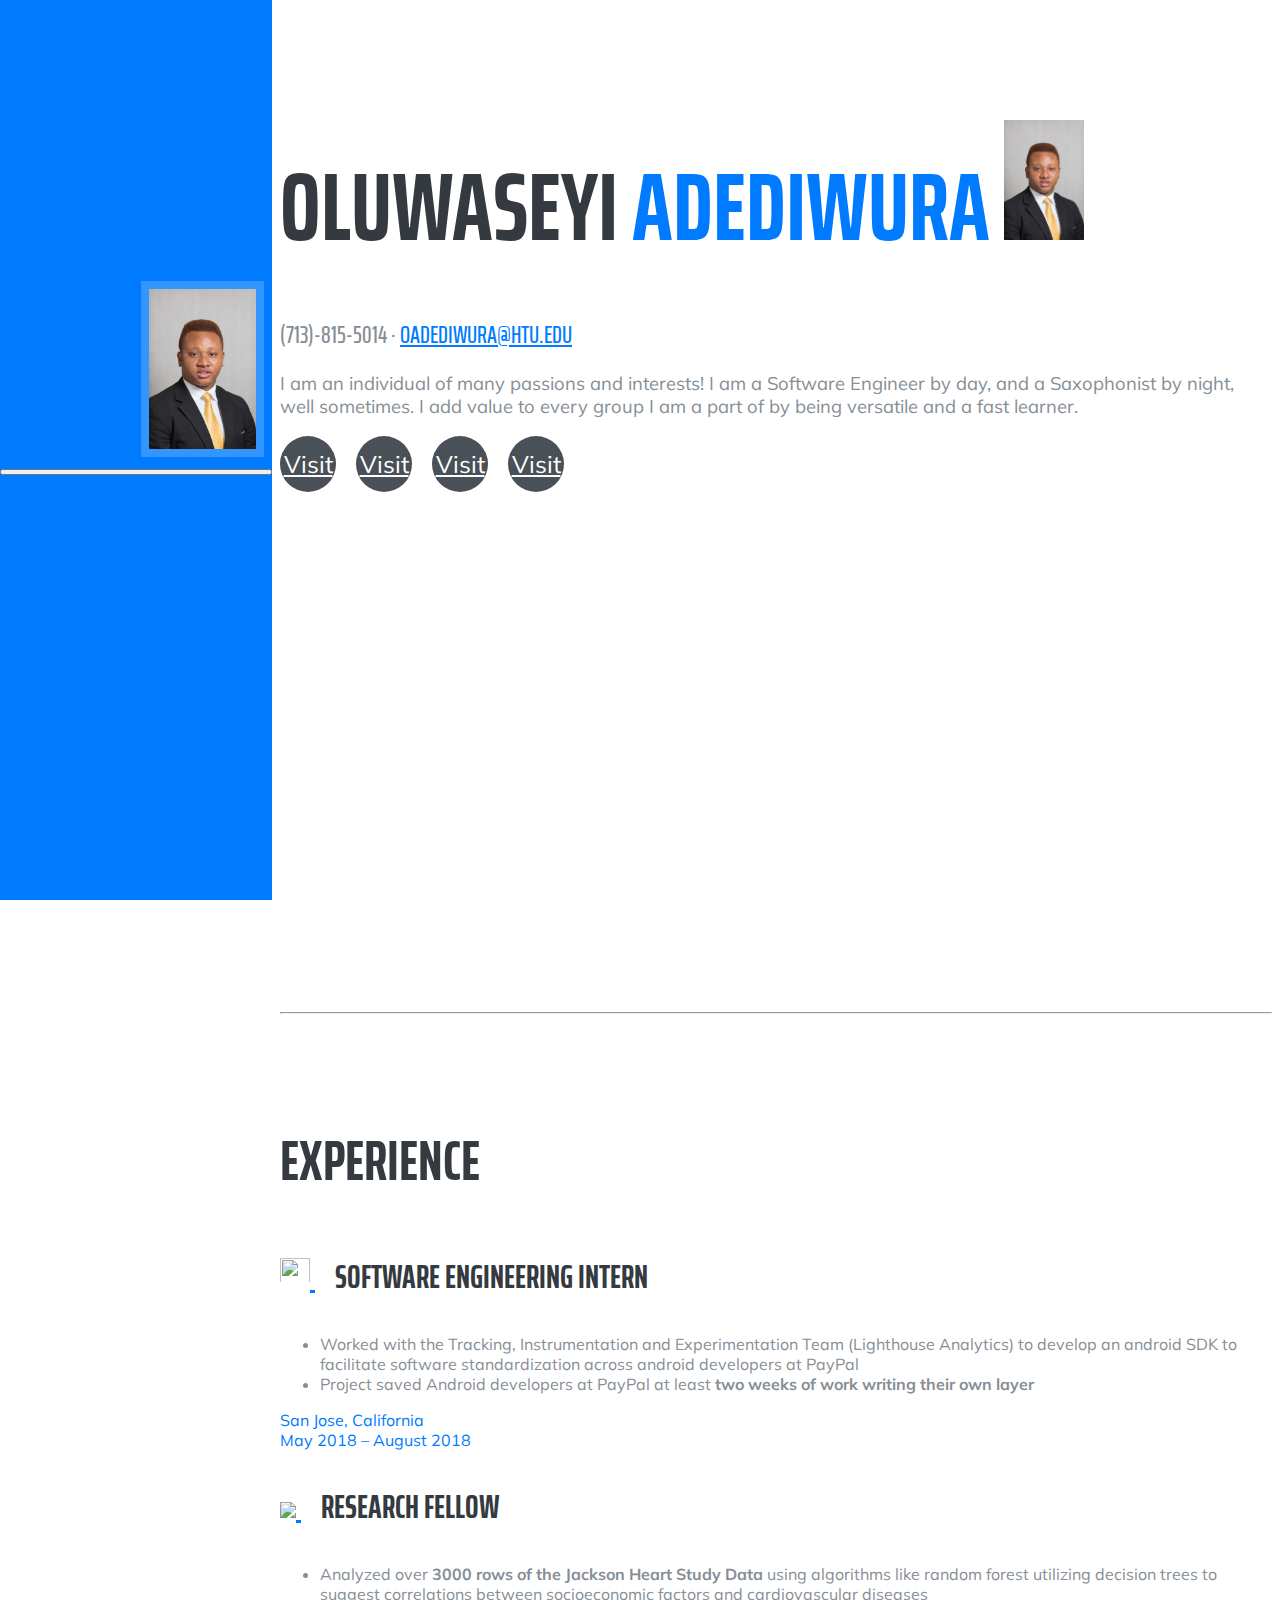
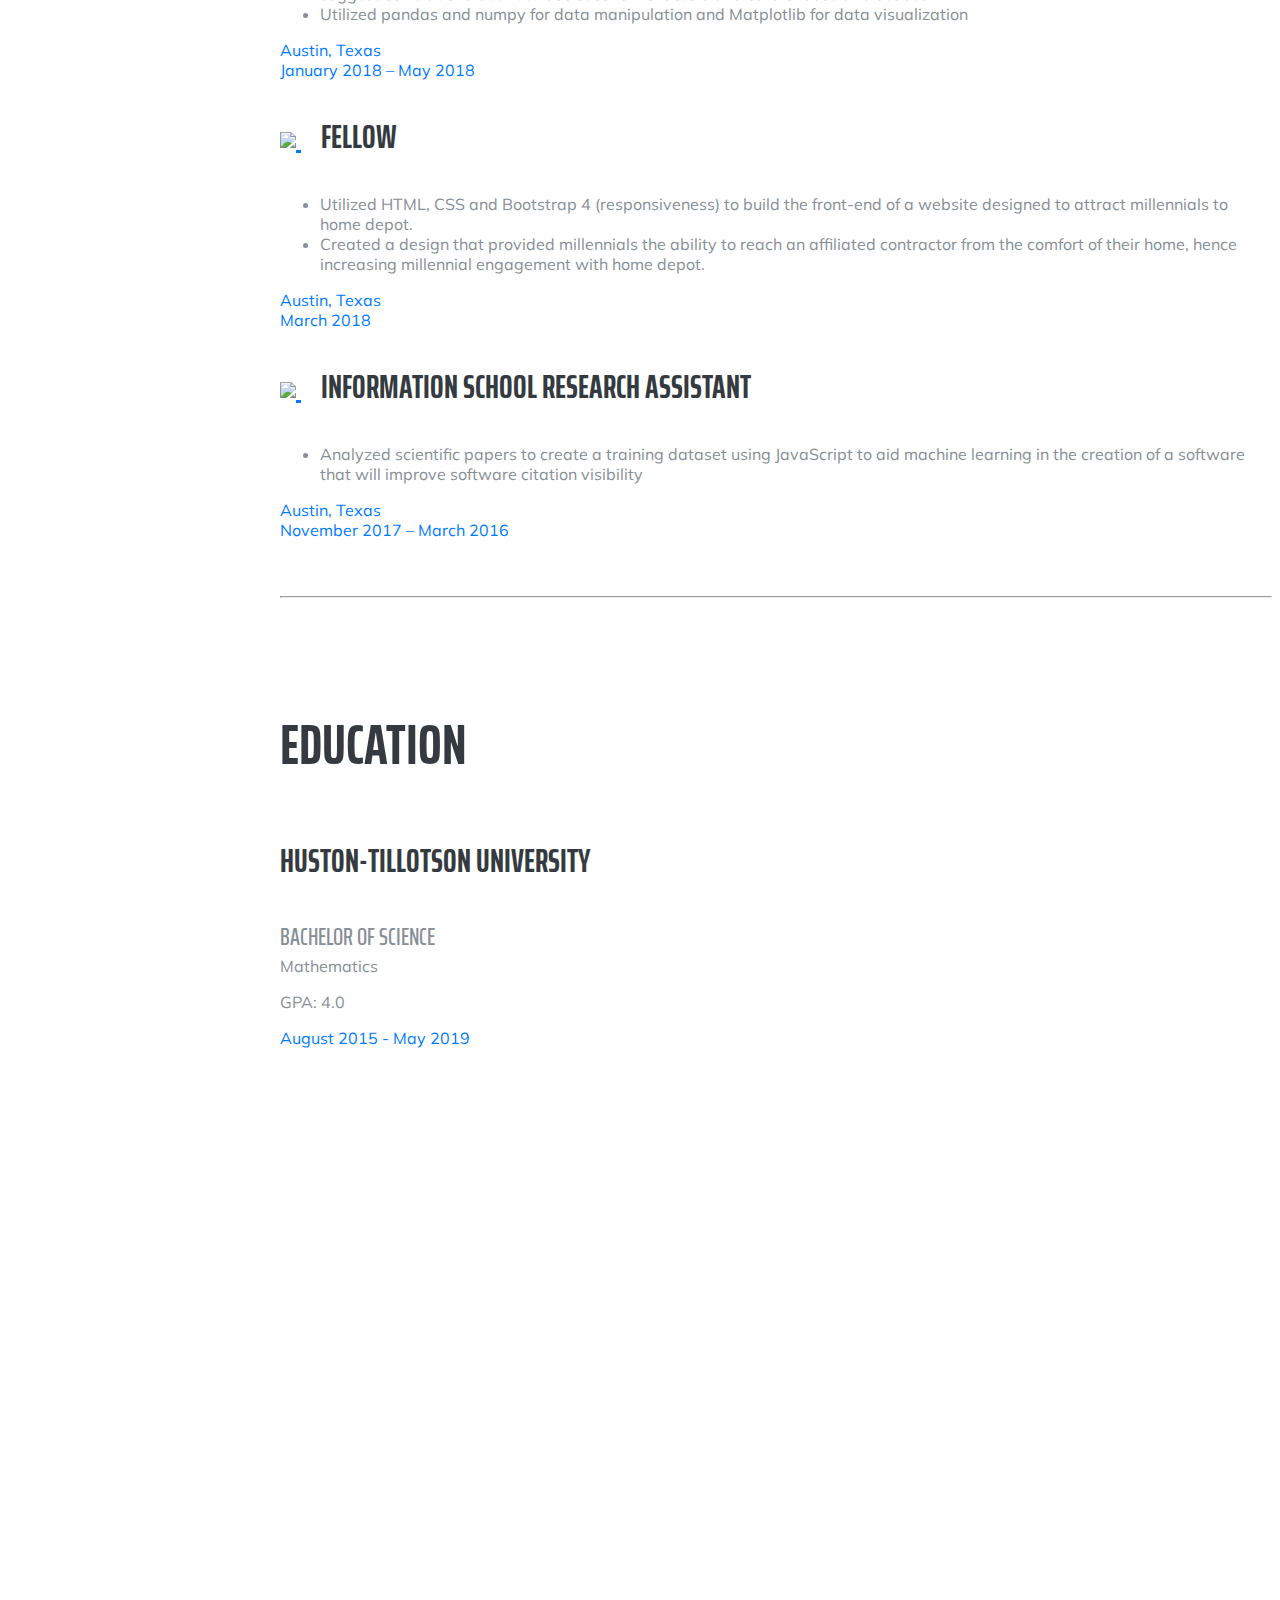
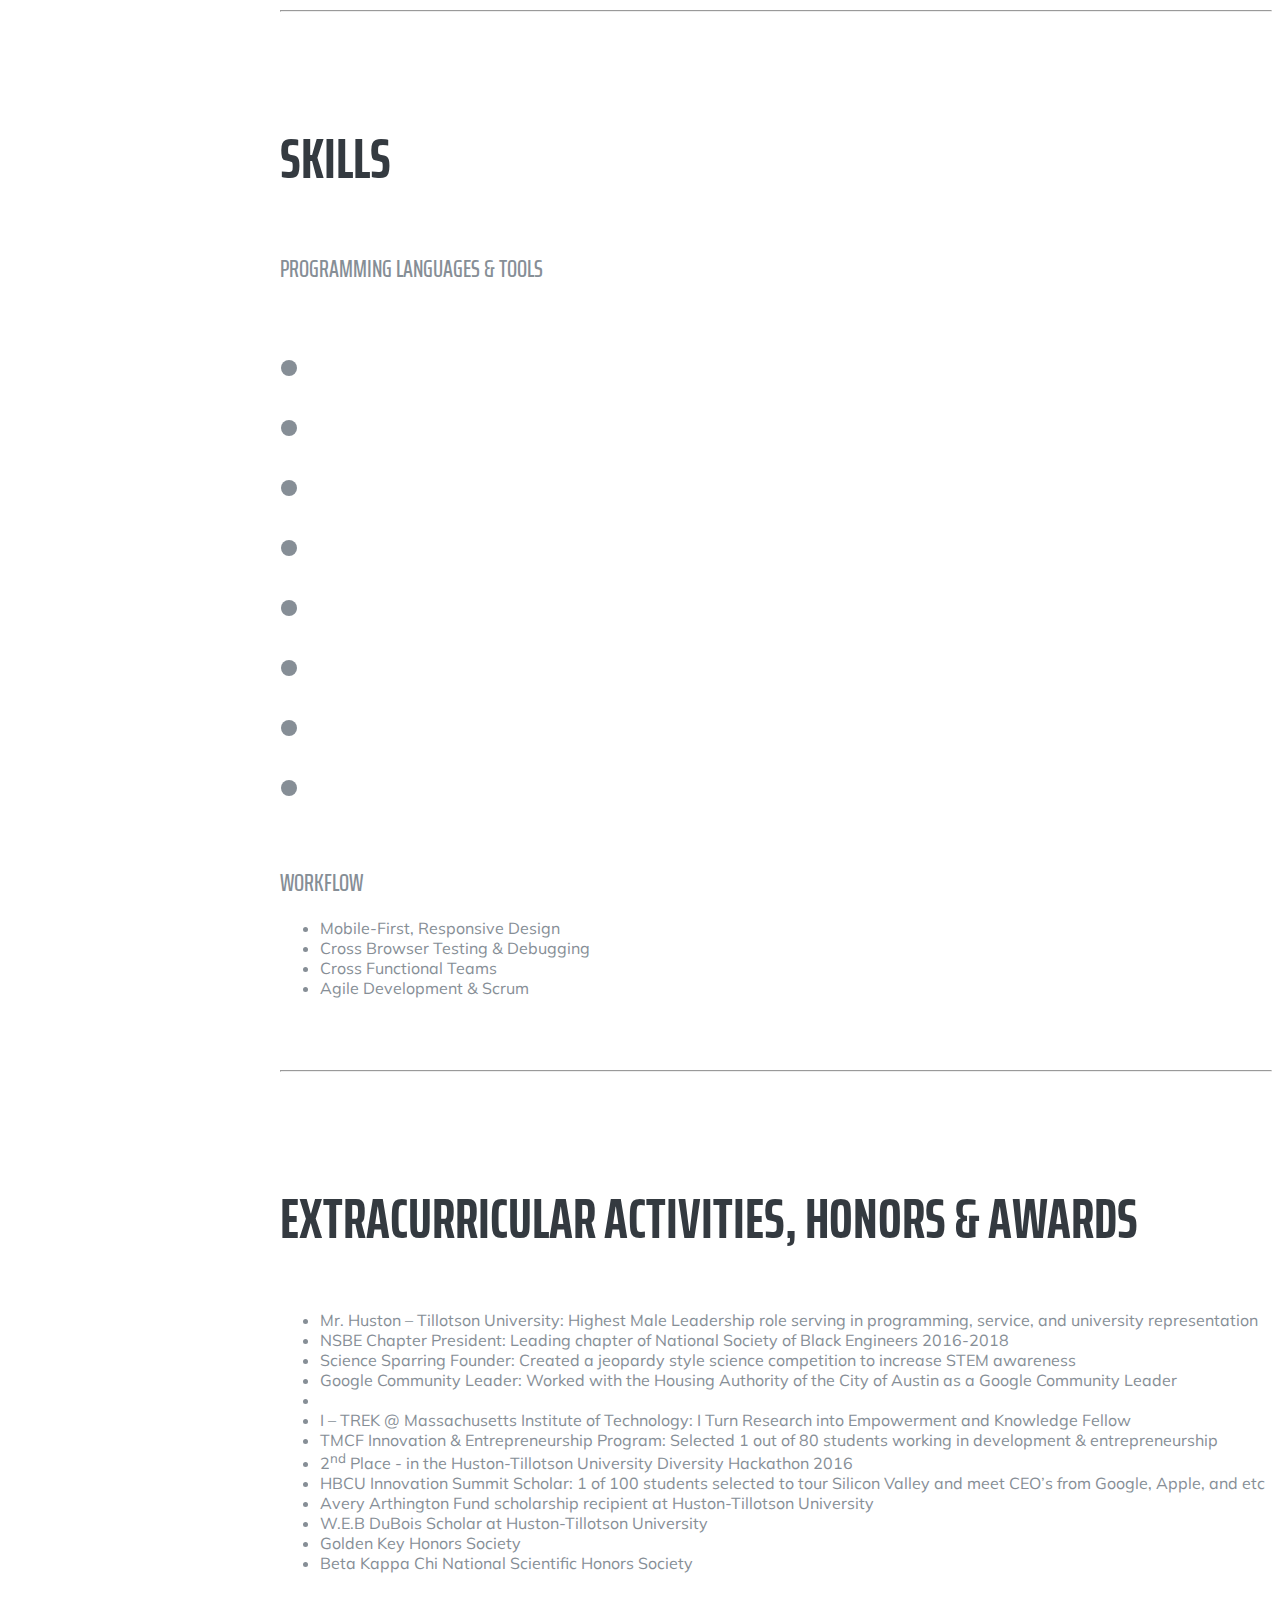
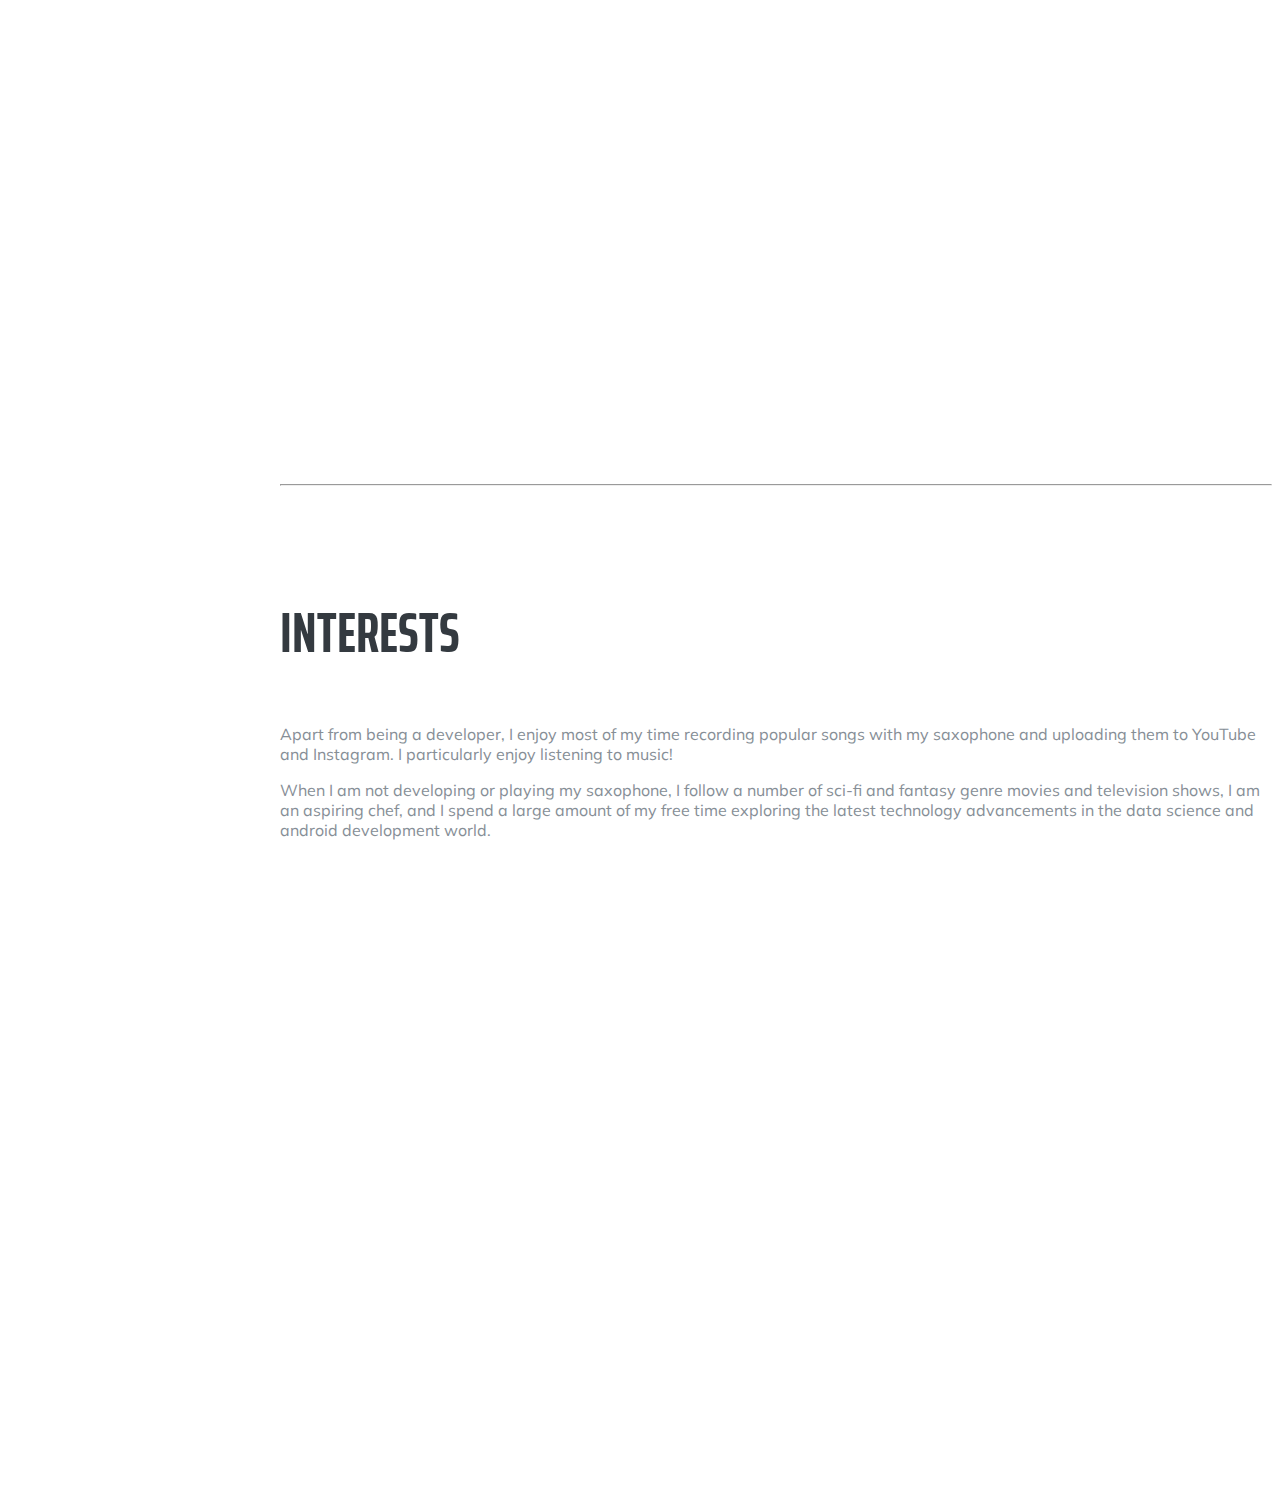
==== commit 3545a96f: "Added image to name index.html" ====
--- a/index.html
+++ b/index.html
@@ -20,6 +20,7 @@
 
     <!-- Custom styles for this template -->
     <link href="css/resume.min.css" rel="stylesheet">
+    <link rel="shortcut icon" type="image/x-icon" href="img/seyilogo.ico" />
 
   </head>
 
@@ -50,10 +51,10 @@
             <a class="nav-link js-scroll-trigger" href="#skills">Skills</a>
           </li>
           <li class="nav-item">
+            <a class="nav-link js-scroll-trigger" href="#awards">Awards</a>
+          </li>
+          <li class="nav-item">
             <a class="nav-link js-scroll-trigger" href="#interests">Interests</a>
-          </li>
-          <li class="nav-item">
-            <a class="nav-link js-scroll-trigger" href="#awards">Awards</a>
           </li>
         </ul>
       </div>
@@ -65,6 +66,7 @@
         <div class="my-auto">
           <h1 class="mb-0">Oluwaseyi
             <span class="text-primary">Adediwura</span>
+             <img class="rounded-circle" src="img/headshot.jpg" height="120">
           </h1>
           <div class="subheading mb-5">(713)-815-5014 ·
             <a href="mailto:name@email.com">oadediwura@htu.edu</a>
@@ -231,15 +233,6 @@
         </div>
       </section>
 
-      <hr class="m-0">
-
-      <section class="resume-section p-3 p-lg-5 d-flex flex-column" id="interests">
-        <div class="my-auto">
-          <h2 class="mb-5">Interests</h2>
-          <p>Apart from being a developer, I enjoy most of my time recording popular songs with my saxophone and uploading them to YouTube and Instagram. I particularly enjoy listening to music!</p>
-          <p class="mb-0">When I am not developing or playing my saxophone, I follow a number of sci-fi and fantasy genre movies and television shows, I am an aspiring chef, and I spend a large amount of my free time exploring the latest technology advancements in the data science and android development world.</p>
-        </div>
-      </section>
 
       <hr class="m-0">
 
@@ -290,6 +283,16 @@
         </div>
       </section>
 
+       <hr class="m-0">
+
+      <section class="resume-section p-3 p-lg-5 d-flex flex-column" id="interests">
+        <div class="my-auto">
+          <h2 class="mb-5">Interests</h2>
+          <p>Apart from being a developer, I enjoy most of my time recording popular songs with my saxophone and uploading them to YouTube and Instagram. I particularly enjoy listening to music!</p>
+          <p class="mb-0">When I am not developing or playing my saxophone, I follow a number of sci-fi and fantasy genre movies and television shows, I am an aspiring chef, and I spend a large amount of my free time exploring the latest technology advancements in the data science and android development world.</p>
+        </div>
+      </section>
+
     </div>
 
     <!-- Bootstrap core JavaScript -->
